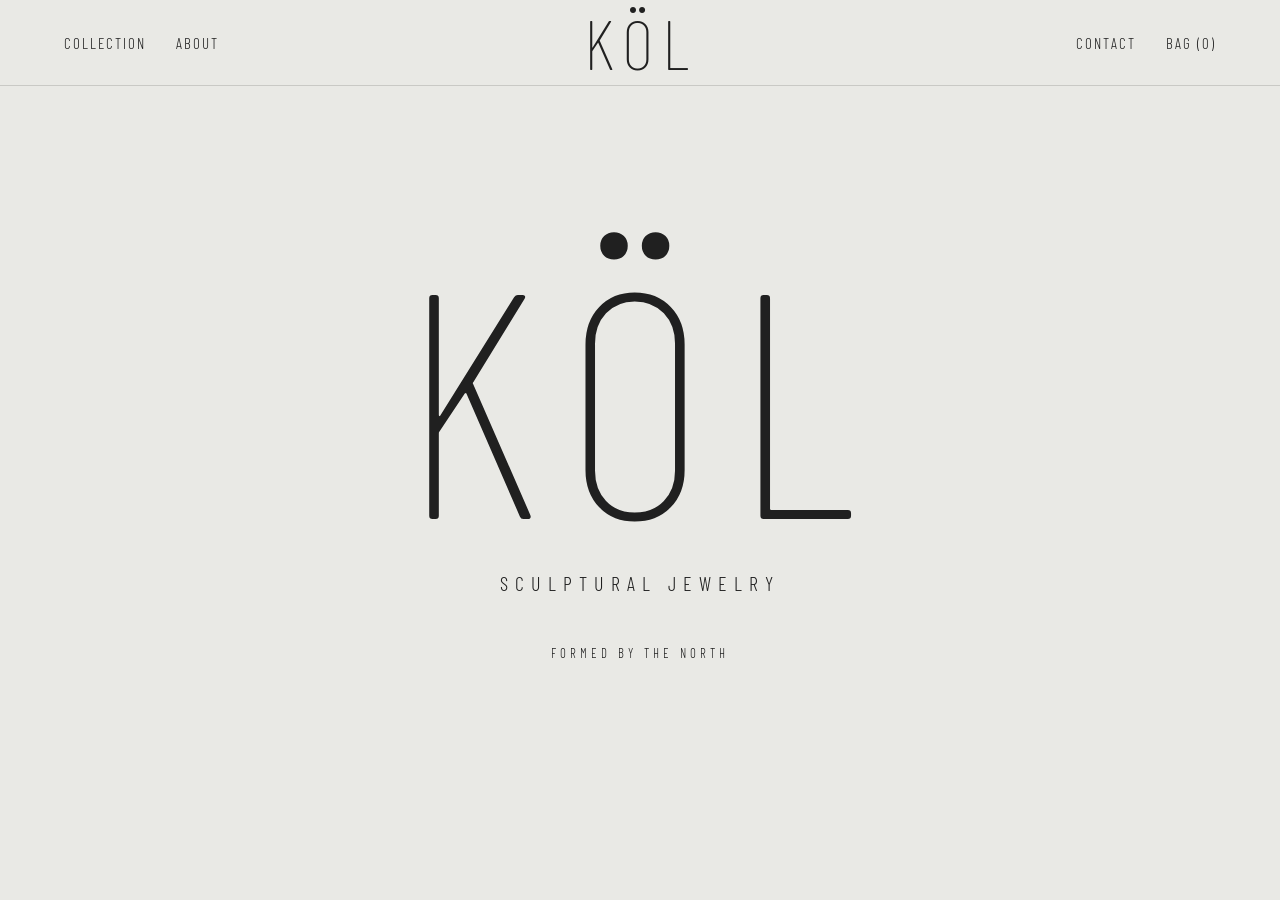
==== index.html @ b7ccdabd "first commit" ====
<!DOCTYPE html>
<html lang="en">
<head>
  <meta charset="UTF-8">
  <meta name="viewport"
        content="width=device-width, initial-scale=1.0">

  <title>KÖL — Sculptural Jewelry</title>

  <!-- Подключаем Barlow Condensed из Google Fonts -->
  <link rel="preconnect"
        href="https://fonts.googleapis.com">

  <link rel="preconnect"
        href="https://fonts.gstatic.com"
        crossorigin>

  <link href="https://fonts.googleapis.com/css2?family=Barlow+Condensed:wght@100;200;300;400&display=swap"
        rel="stylesheet">

  <!-- Подключаем наш CSS -->
  <link rel="stylesheet" href="style.css">
</head>

<body>

  <header class="header">

    <nav class="nav-left">
      <a href="catalog.html">COLLECTION</a>
      <a href="#about">ABOUT</a>
    </nav>

    <a href="#" class="logo">KÖL</a>

    <nav class="nav-right">
      <a href="#contact">CONTACT</a>
      <a href="#bag">BAG (0)</a>
    </nav>

  </header>

  <main class="hero">
    <h1>KÖL</h1>
    <p>SCULPTURAL JEWELRY</p>
    <span>FORMED BY THE NORTH</span>
  </main>

</body>
</html>
---- style.css ----
* {
  margin: 0;
  padding: 0;
  box-sizing: border-box;
}

body {
  background-color: #e9e9e5;
  color: #202020;
  font-family: "Barlow Condensed", sans-serif;
}

/* Шапка сайта */

.header {
  display: flex;
  justify-content: space-between;
  align-items: center;
  padding: 25px 5%;
  border-bottom: 1px solid #c9c9c5;
}

.nav-left,
.nav-right {
  display: flex;
  gap: 30px;
  flex: 1;
}

.nav-right {
  justify-content: flex-end;
}

nav a {
  font-size: 15px;
  font-weight: 300;
  letter-spacing: 2px;
  text-decoration: none;
  color: #202020;
}

/* Логотип */

.logo {
  font-family: "Barlow Condensed", sans-serif;
  font-size: 70px;
  font-weight: 100;
  letter-spacing: 0.12em;
  line-height: 0.5;
  color: #202020;
  text-decoration: none;
}

/* Главный экран */

.hero {
  min-height: 80vh;
  display: flex;
  flex-direction: column;
  align-items: center;
  justify-content: center;
}

.hero h1 {
  font-size: clamp(120px, 25vw, 350px);
  font-weight: 100;
  letter-spacing: 0.08em;
  line-height: 1;
}

.hero p {
  font-size: 20px;
  font-weight: 300;
  letter-spacing: 7px;
  margin-top: 20px;
}

.hero span {
  font-size: 13px;
  font-weight: 300;
  letter-spacing: 4px;
  margin-top: 50px;
}

/* Адаптация для телефона */

@media (max-width: 650px) {
  .header {
    flex-wrap: wrap;
    gap: 20px;
    justify-content: center;
  }

  .logo {
    order: -1;
    width: 100%;
    text-align: center;
  }

  .nav-left,
  .nav-right {
    justify-content: center;
  }

  .hero p {
    font-size: 14px;
    letter-spacing: 4px;
  }
}

/* COLLECTION PAGE */

.catalog-page {
    padding: 60px 5%;
    background-color: #eaeaea;
    min-height: 100vh;
}

.catalog-page h1 {
    font-family: "Barlow Condensed", sans-serif;
    font-weight: 300;
    font-size: 36px;
    letter-spacing: 5px;
    margin-bottom: 50px;
}

.catalog-header {
    display: flex;
    justify-content: space-between;
    align-items: center;
    padding: 25px 5%;
    background-color: #eaeaea;
}

.catalog-header a {
    color: #222;
    text-decoration: none;
}

.catalog-header nav {
    display: flex;
    gap: 30px;
}

.catalog-logo {
    font-family: "Barlow Condensed", sans-serif;
    font-size: 38px;
    font-weight: 300;
    letter-spacing: 5px;
}

.product-grid {
    display: grid;
    grid-template-columns: repeat(3, 1fr);
    gap: 25px;
}

.product img {
    display: block;
    width: 100%;
    aspect-ratio: 3 / 4;
    object-fit: cover;
}

.product h2 {
    font-family: "Barlow Condensed", sans-serif;
    font-size: 23px;
    font-weight: 400;
    letter-spacing: 2px;
    margin: 18px 0 6px;
}

.product p {
    font-size: 14px;
    margin: 0;
}

/* MOBILE */

@media (max-width: 768px) {
    .product-grid {
        grid-template-columns: repeat(2, 1fr);
        gap: 12px;
    }

    .catalog-page {
        padding: 30px 4%;
    }

    .product h2 {
        font-size: 18px;
    }
}

@media (max-width: 480px) {
    .product-grid {
        grid-template-columns: 1fr;
    }
}
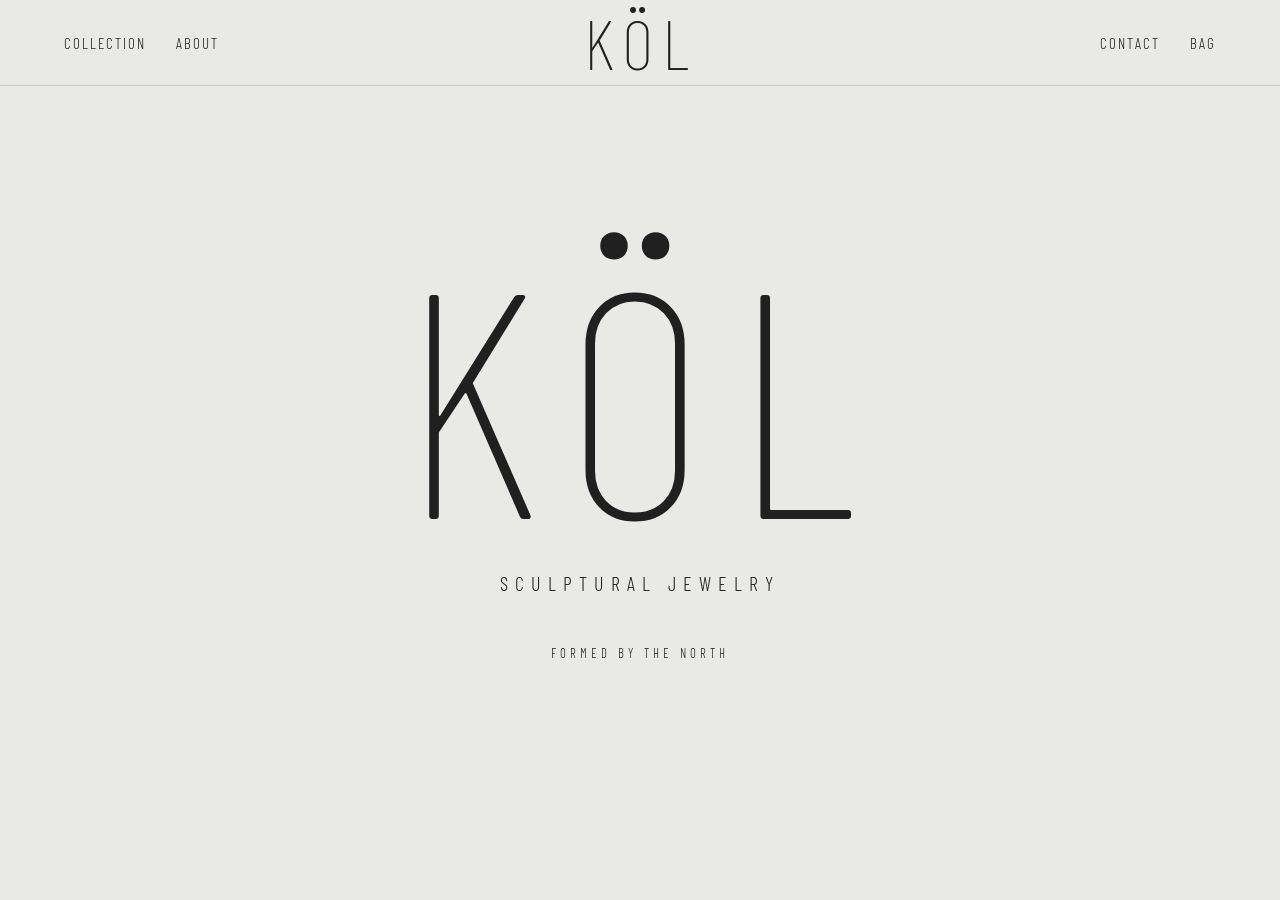
==== commit e506b6af: "Add product pages and shopping cart" ====
--- a/index.html
+++ b/index.html
@@ -36,7 +36,7 @@
 
     <nav class="nav-right">
       <a href="#contact">CONTACT</a>
-      <a href="#bag">BAG (0)</a>
+      <a href="cart.html">BAG</a>
     </nav>
 
   </header>
--- a/style.css
+++ b/style.css
@@ -198,3 +198,205 @@
         grid-template-columns: 1fr;
     }
 }
+
+/* SHOPPING BAG */
+
+.cart-page {
+    min-height: 100vh;
+    padding: 70px 8%;
+    background-color: #eaeaea;
+    color: #222;
+}
+
+.cart-page h1 {
+    font-family: "Barlow Condensed", sans-serif;
+    font-size: 48px;
+    font-weight: 300;
+    letter-spacing: 5px;
+    margin-bottom: 50px;
+}
+
+.cart-item {
+    display: flex;
+    align-items: center;
+    gap: 30px;
+    padding: 25px 0;
+    border-bottom: 1px solid #bbb;
+}
+
+.cart-item img {
+    width: 130px;
+    aspect-ratio: 3 / 4;
+    object-fit: cover;
+}
+
+.cart-item-info {
+    flex: 1;
+}
+
+.cart-item-info h2 {
+    font-size: 20px;
+    font-weight: 400;
+    margin-bottom: 12px;
+}
+
+.cart-item-info p {
+    font-size: 14px;
+    margin-bottom: 10px;
+}
+
+.remove-item {
+    background: none;
+    border: none;
+    padding: 0;
+    text-decoration: underline;
+    cursor: pointer;
+}
+
+.cart-summary {
+    display: flex;
+    justify-content: space-between;
+    margin: 40px 0;
+    font-size: 18px;
+}
+
+.continue-shopping {
+    display: block;
+    width: fit-content;
+    padding: 18px 35px;
+    background-color: #222;
+    color: white;
+    text-decoration: none;
+    letter-spacing: 2px;
+    font-size: 12px;
+}
+
+@media (max-width: 600px) {
+    .cart-page {
+        padding: 35px 5%;
+    }
+
+    .cart-item {
+        gap: 15px;
+    }
+
+    .cart-item img {
+        width: 90px;
+    }
+}
+
+/* PRODUCT PAGE */
+
+.product-page {
+    display: grid;
+    grid-template-columns: 1fr 1fr;
+    gap: 60px;
+    padding: 80px 8%;
+    min-height: 100vh;
+    background-color: #eaeaea;
+    color: #222;
+}
+
+.product-photo img {
+    display: block;
+    width: 100%;
+    height: auto;
+}
+
+.product-information {
+    padding-top: 30px;
+}
+
+.back-link {
+    display: inline-block;
+    margin-bottom: 25px;
+    color: #555;
+    text-decoration: none;
+    font-size: 12px;
+    letter-spacing: 2px;
+}
+
+.product-information h1 {
+    font-family: "Barlow Condensed", sans-serif;
+    font-size: 52px;
+    font-weight: 300;
+    letter-spacing: 4px;
+}
+
+.product-price {
+    font-size: 20px;
+    margin-top: 20px;
+}
+
+.product-description {
+    max-width: 350px;
+    font-size: 15px;
+    line-height: 1.8;
+    margin-top: 35px;
+}
+
+.product-material {
+    font-size: 12px;
+    letter-spacing: 2px;
+    margin-top: 30px;
+}
+
+.product-options {
+    max-width: 350px;
+    margin: 35px 0;
+}
+
+.product-options label {
+    display: block;
+    margin-bottom: 12px;
+    font-size: 12px;
+    letter-spacing: 2px;
+}
+
+.product-options select {
+    width: 100%;
+    padding: 15px;
+    margin-bottom: 20px;
+    background: transparent;
+    border: 1px solid #999;
+}
+
+#add-to-cart {
+    width: 100%;
+    padding: 18px;
+    background-color: #222;
+    color: white;
+    border: none;
+    letter-spacing: 2px;
+    cursor: pointer;
+}
+
+#add-to-cart:hover {
+    background-color: #555;
+}
+
+@media (max-width: 768px) {
+    .product-page {
+        grid-template-columns: 1fr;
+        gap: 25px;
+        padding: 30px 5%;
+    }
+
+    .product-information {
+        padding-top: 0;
+    }
+}
+
+/* PRODUCT CARD LINKS */
+
+.product-link {
+    display: block;
+    color: inherit;
+    text-decoration: none;
+    cursor: pointer;
+}
+
+.product-link:hover img {
+    opacity: 0.85;
+    transition: opacity 0.3s ease;
+}
